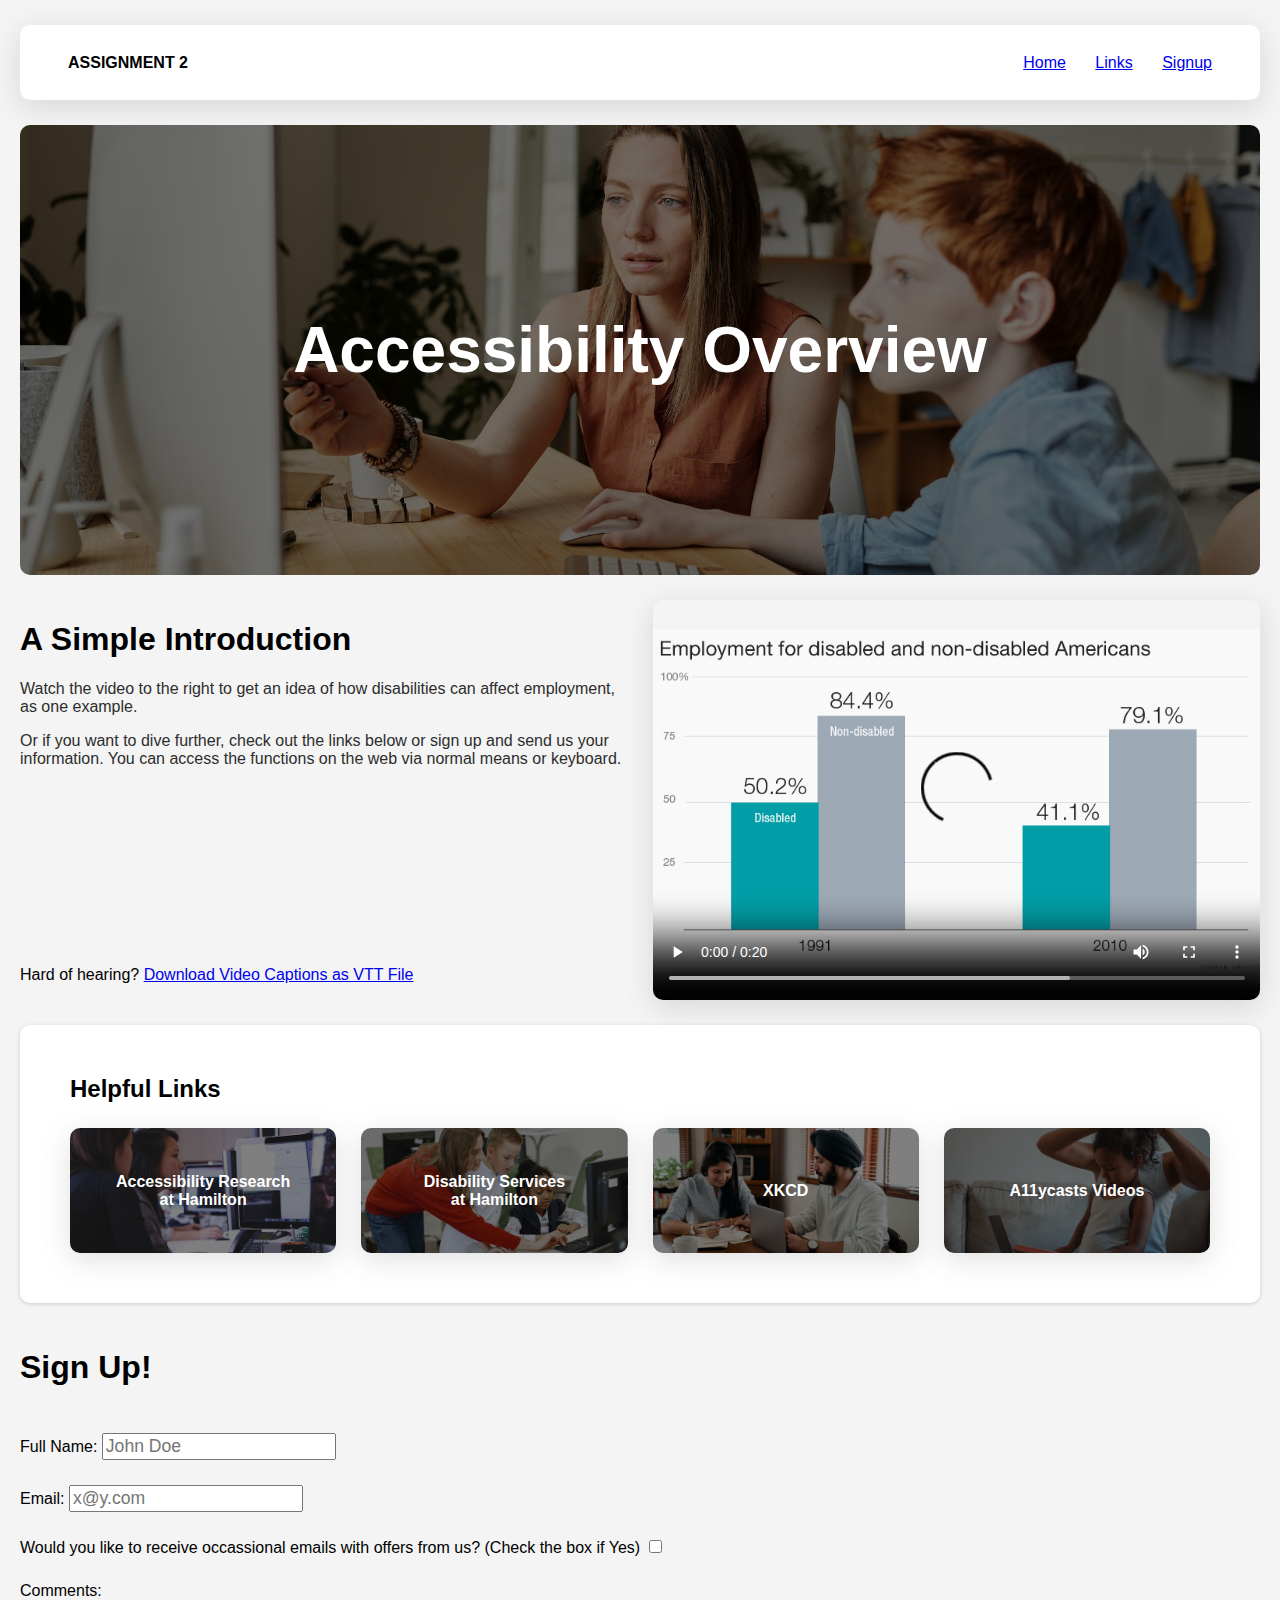
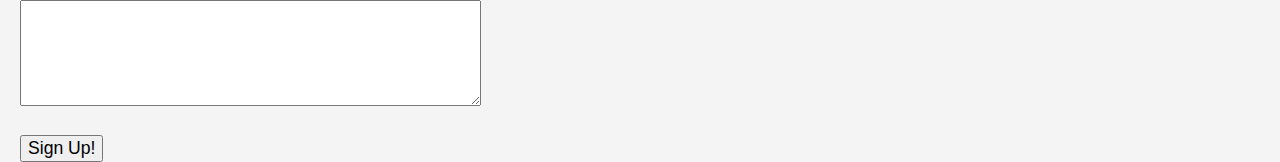
==== index.html @ 68d7fa78 "no tab indexes" ====
<!DOCTYPE html>
<html lang="en">
  <head>
    <meta charset="UTF-8" />
    <meta http-equiv="X-UA-Compatible" content="IE=edge" />
    <meta name="viewport" content="width=device-width, initial-scale=1.0" />
    <title>Accessibility Course Overview</title>
    <link rel="stylesheet" href="index.css" />
  </head>
  <body>
    <div class="container">
      <nav class="navigation">
        <h4>ASSIGNMENT 2</h4>
        <div class="links">
          <a href="#accessibility_banner">Home</a>
          <a href="#links">Links</a>
          <a href="#signup">Signup</a>
        </div>
      </nav>

      <div id="accessibility_banner">
        <h1 id="overview_text">Accessibility Overview</h1>
      </div>

      <div id="video_container">
        <div id="video_information">
          <div class="video_info_text">
            <h1>A Simple Introduction</h1>
            <p>
              Watch the video to the right to get an idea of how disabilities
              can affect employment, as one example.
            </p>
            <p>
              Or if you want to dive further, check out the links below or sign
              up and send us your information. You can access the functions on
              the web via normal means or keyboard.
            </p>
          </div>
          <p class="download_vtt">
            <span>Hard of hearing? </span>
            <a href="captions/employment-movie.vtt" download
              >Download Video Captions as VTT File</a
            >
          </p>
        </div>

        <video
          poster="video/employment-graph.jpg"
          title="videoplayer"
          width="480"
          height="360"
          id="thevideo"
          controls
        >
          <source src="video/employment-movie.mp4" type="video/mp4" />
          <track
            kind="captions"
            src="captions/employment-movie.vtt"
            srclang="en"
            label="English captions"
          />
        </video>
      </div>

      <div id="links_container">
        <div class="heading2">Helpful Links</div>

        <ul id="links">
          <li>
            <a role="button" href="https://www.barnardhci.com" target="_blank">
              Accessibility Research <br />
              at Hamilton
            </a>
          </li>
          <li>
            <a
              role="button"
              href="https://www.hamilton.edu/offices/dos/accessibility"
              target="_blank"
            >
              Disability Services <br />
              at Hamilton
            </a>
          </li>
          <li>
            <a role="button" href="https://xkcd.com/" target="_blank">XKCD</a>
          </li>
          <li>
            <a
              role="button"
              href="https://www.youtube.com/watch?v=HtTyRajRuyY"
              target="_blank"
            >
              A11ycasts Videos
            </a>
          </li>
        </ul>
      </div>

      <h1 id="signup" class="heading">Sign Up!</h1>

      <form id="sign-up-form">
        <label for="name">
          Full Name:
          <input
            type="text"
            name="name"
            size="20"
            id="name"
            placeholder="John Doe"
            required
          />
        </label>
        <label for="email">
          Email:
          <input
            id="email"
            name="email"
            type="email"
            size="20"
            placeholder="x@y.com"
            required
          />
        </label>
        <label for="spam_checkbox">
          Would you like to receive occassional emails with offers from us?
          (Check the box if Yes)
          <input type="checkbox" name="spam_checkbox" id="spam_checkbox" />
        </label>
        <label for="comments">
          Comments: <br />
          <textarea rows="5" cols="40" name="comments"></textarea>
        </label>
        <label for="submit">
          <input
            onclick="submitForm()"
            name="submit"
            type="submit"
            value="Sign Up!"
            id="signupbutton"
          />
        </label>
      </form>
    </div>

    <script src="index.js"></script>
  </body>
</html>
---- index.css ----
* {
  box-sizing: border-box;
}

html,
body {
  margin: 0;
  padding: 0 10px;
  font-family: arial;
  font-size: 16px;
  background-color: #f4f4f4;
}

@media screen and (max-width: 850px) {
  html,
  body {
    font-size: 14px;
  }
}

@media screen and (max-width: 450px) {
  html,
  body {
    font-size: 12px;
  }
}

.container {
  margin: auto;
  max-width: 1250px;
  width: 100%;

  display: flex;
  flex-direction: column;
  gap: 25px;
}

nav {
  margin-top: 25px;
  width: 100%;
  height: 75px;
  box-shadow: rgba(100, 100, 111, 0.2) 0px 7px 29px 0px;
  display: flex;
  flex-direction: row;
  justify-content: space-between;
  align-items: center;
  padding: 0 3em;
  border-radius: 10px;
  background-color: white;
}

nav a {
  margin-left: 25px;
}

.heading {
  font-weight: bold;
  font-size: 2em;
}

.heading2 {
  font-weight: bold;
  font-size: 1.5em;
}

#accessibility_banner {
  user-select: none;
  display: grid;
  place-items: center;
  width: 100%;
  min-height: 450px;
  background: linear-gradient(rgba(0, 0, 0, 0.5), rgba(0, 0, 0, 0.5)),
    url(pics/accessibility_banner_bg.jpg);
  background-size: cover;
  background-position: center;
  border-radius: 10px;
}

#overview_text {
  color: white;
  font-size: 4em;
  text-align: center;
}

#video_container {
  height: 400px;
  display: grid;
  grid-template-columns: 1fr 1fr;
  gap: 25px;
}

#thevideo {
  width: 100%;
  height: 100%;
  border-radius: 10px;
  box-shadow: rgba(100, 100, 111, 0.2) 0px 7px 29px 0px;
}

#video_information {
  display: flex;
  flex-direction: column;
  justify-content: space-between;
}

.video_info_text > p {
  color: #2d2d2d;
}

#links_container {
  padding: 50px;
  border-radius: 10px;
  width: 100%;
  display: flex;
  flex-direction: column;
  gap: 25px;
  box-shadow: rgba(0, 0, 0, 0.16) 0px 1px 4px;
  background-color: white;
}

#links {
  margin: 0;
  padding: 0;
  width: 100%;
  height: 125px;
  display: grid;
  grid-template-columns: repeat(4, 1fr);
  gap: 25px;
}

#links li {
  list-style: none;
  box-shadow: rgba(100, 100, 111, 0.2) 0px 7px 29px 0px;
  border-radius: 10px;
  transition-duration: 0.5s;
}

#links li:hover {
  box-shadow: rgba(0, 0, 0, 0.25) 0px 54px 55px,
    rgba(0, 0, 0, 0.12) 0px -12px 30px, rgba(0, 0, 0, 0.12) 0px 4px 6px,
    rgba(0, 0, 0, 0.17) 0px 12px 13px, rgba(0, 0, 0, 0.09) 0px -3px 5px;
}

#links li:nth-of-type(1) {
  background: linear-gradient(rgba(0, 0, 0, 0.5), rgba(0, 0, 0, 0.5)),
    url(pics/link_accessibility_hamilton.jpg);
  background-position: center;
  background-size: cover;
}

#links li:nth-of-type(2) {
  background: linear-gradient(rgba(0, 0, 0, 0.5), rgba(0, 0, 0, 0.5)),
    url(pics/link_disability_hamilton.jpg);
  background-position: center;
  background-size: cover;
}

#links li:nth-of-type(3) {
  background: linear-gradient(rgba(0, 0, 0, 0.5), rgba(0, 0, 0, 0.5)),
    url(pics/link_kxcd.jpg);
  background-position: center;
  background-size: cover;
}

#links li:nth-of-type(4) {
  background: linear-gradient(rgba(0, 0, 0, 0.5), rgba(0, 0, 0, 0.5)),
    url(pics/link_a11ycasts.jpg);
  background-position: center;
  background-size: cover;
}

#links li a {
  width: 100%;
  height: 100%;
  display: grid;
  place-items: center;
  text-align: center;
  text-decoration: none;
  color: white;
  font-weight: bold;
}

form {
  display: flex;
  flex-direction: column;
  gap: 25px;
}

input,
textarea {
  font-size: 1.1em;
}
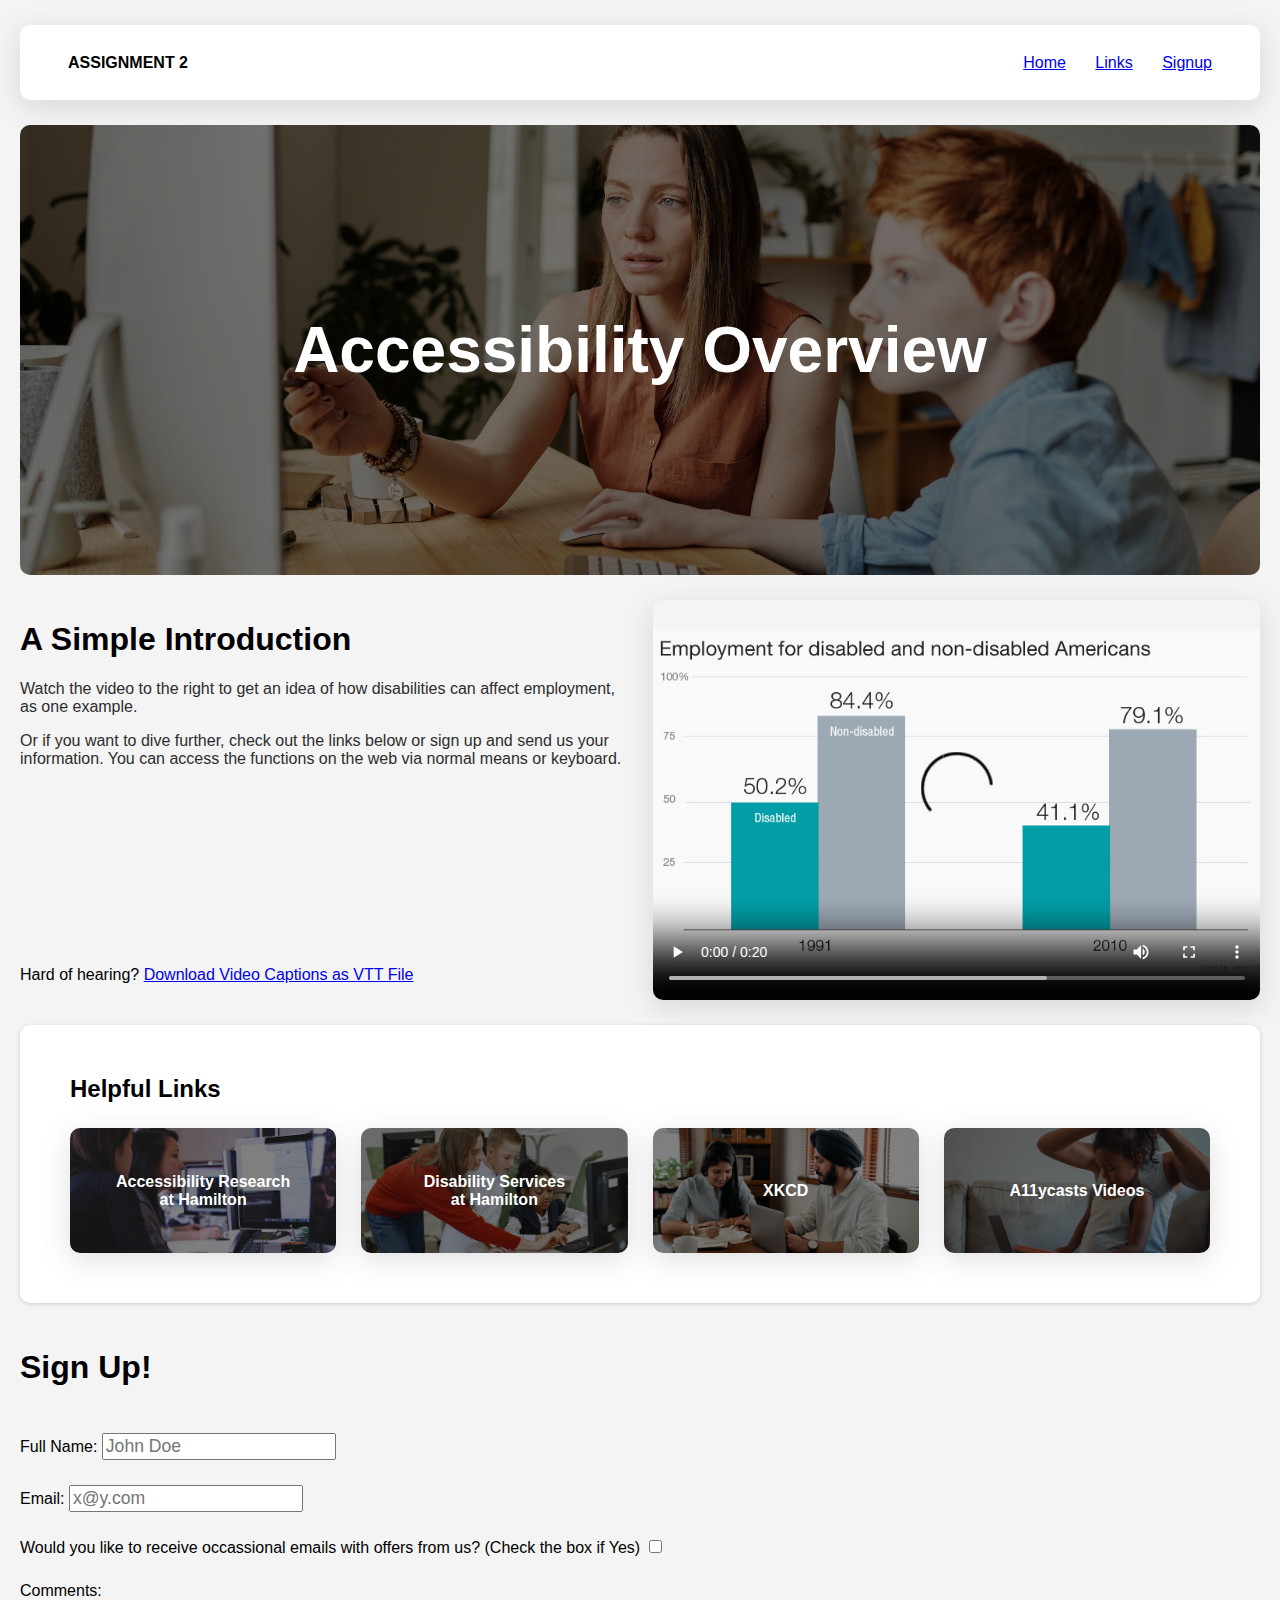
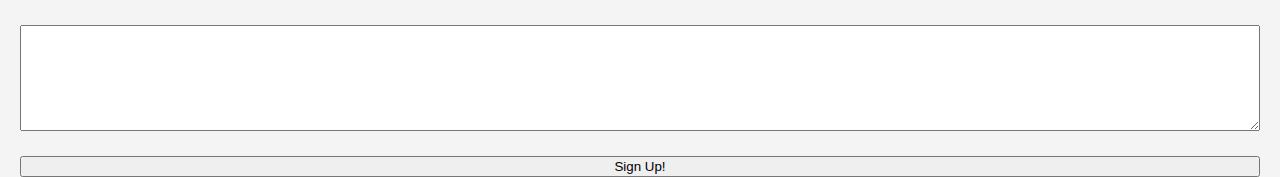
==== commit 7db12436: "button fix" ====
--- a/index.html
+++ b/index.html
@@ -111,6 +111,7 @@
             required
           />
         </label>
+
         <label for="email">
           Email:
           <input
@@ -122,24 +123,19 @@
             required
           />
         </label>
+
         <label for="spam_checkbox">
           Would you like to receive occassional emails with offers from us?
           (Check the box if Yes)
           <input type="checkbox" name="spam_checkbox" id="spam_checkbox" />
         </label>
-        <label for="comments">
-          Comments: <br />
-          <textarea rows="5" cols="40" name="comments"></textarea>
-        </label>
-        <label for="submit">
-          <input
-            onclick="submitForm()"
-            name="submit"
-            type="submit"
-            value="Sign Up!"
-            id="signupbutton"
-          />
-        </label>
+
+        <label for="comments">Comments: </label>
+        <textarea rows="5" cols="40" name="comments"></textarea>
+
+        <button onclick="submitForm()" type="submit" id="signupbutton">
+          Sign Up!
+        </button>
       </form>
     </div>
 
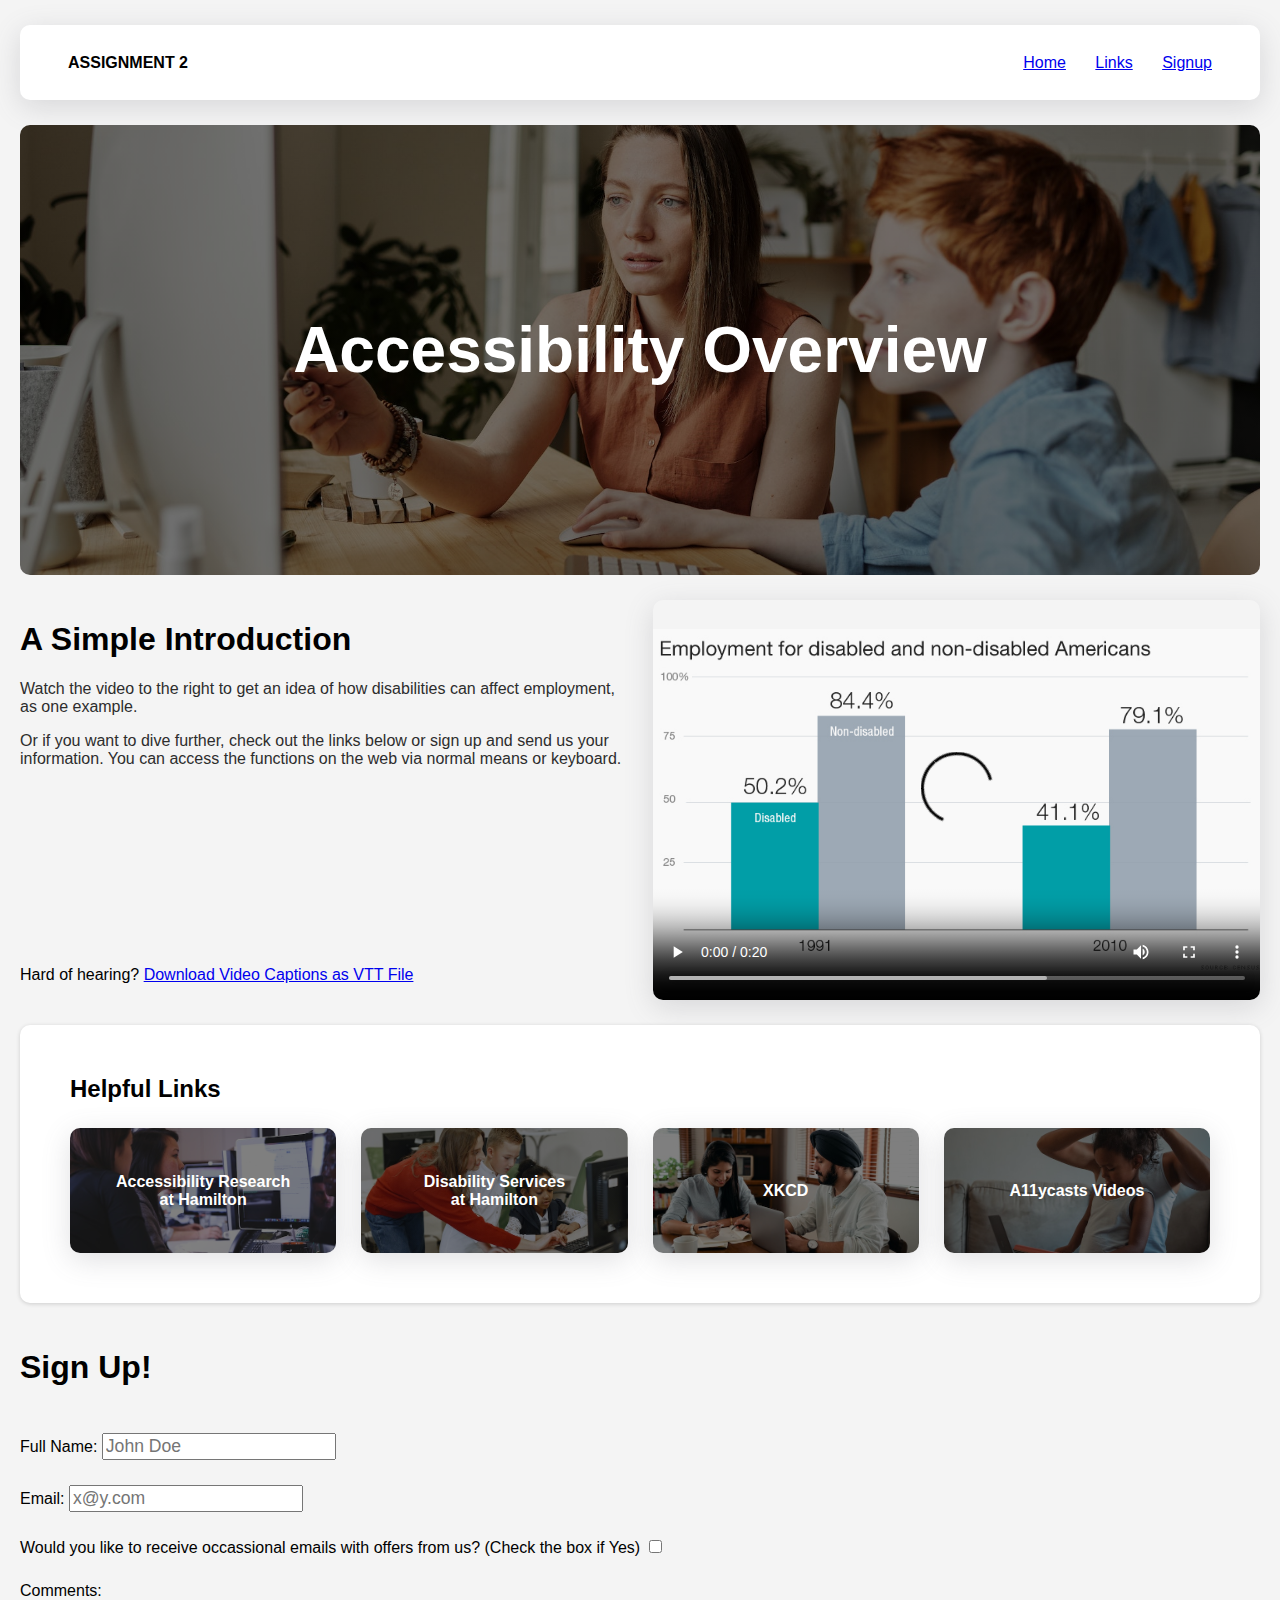
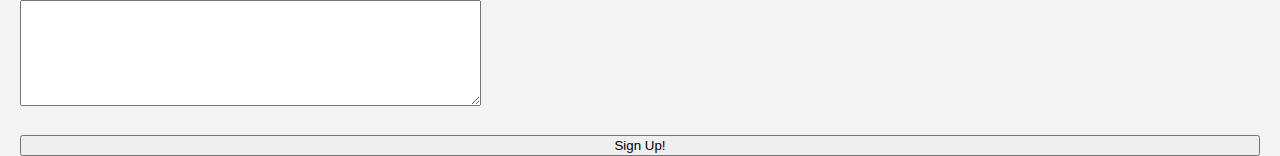
==== commit 5a547f0c: "fix" ====
--- a/index.html
+++ b/index.html
@@ -130,8 +130,11 @@
           <input type="checkbox" name="spam_checkbox" id="spam_checkbox" />
         </label>
 
-        <label for="comments">Comments: </label>
-        <textarea rows="5" cols="40" name="comments"></textarea>
+        <label for="comments"
+          >Comments:
+          </br>
+          <textarea rows="5" cols="40" name="comments"></textarea>
+        </label>
 
         <button onclick="submitForm()" type="submit" id="signupbutton">
           Sign Up!
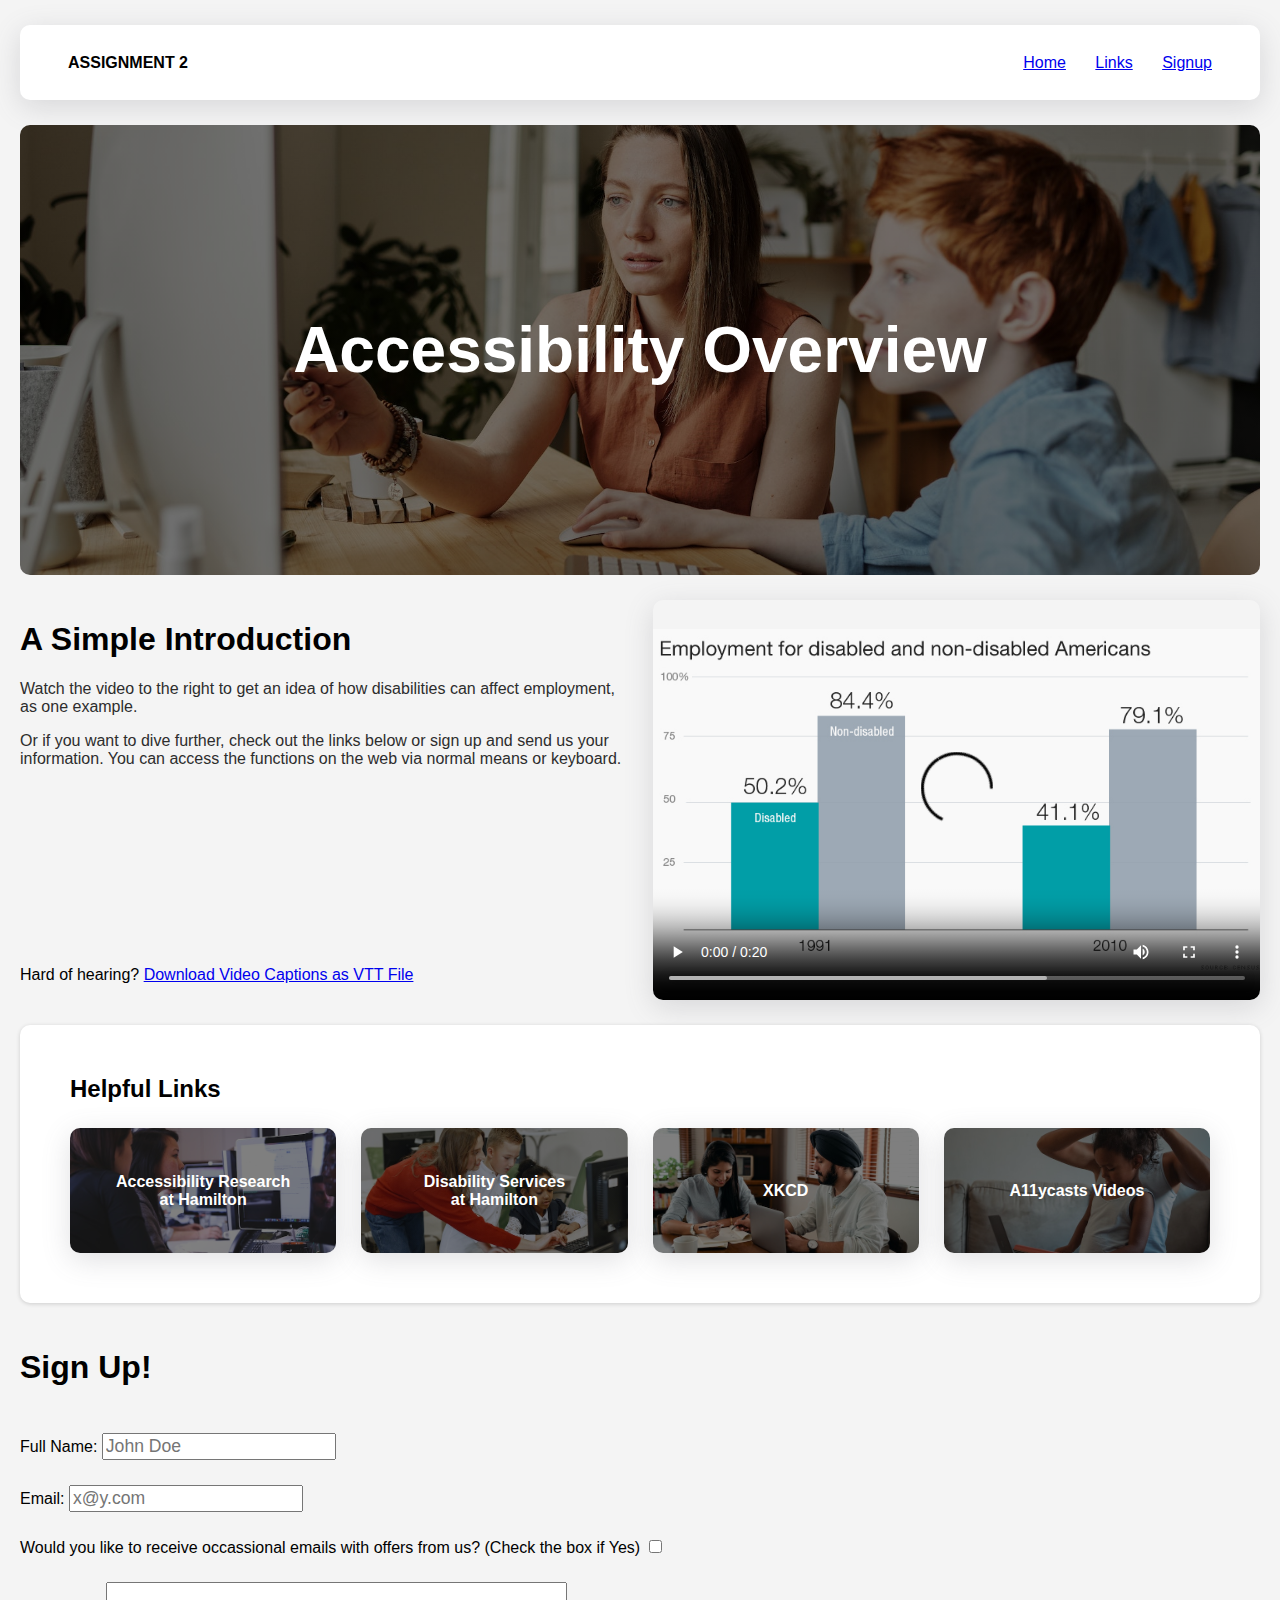
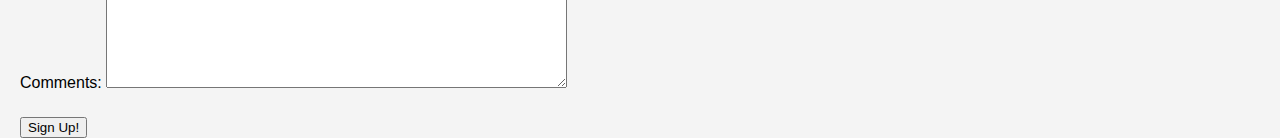
==== commit de3ee8b6: "fix" ====
--- a/index.html
+++ b/index.html
@@ -132,13 +132,19 @@
 
         <label for="comments"
           >Comments:
-          </br>
           <textarea rows="5" cols="40" name="comments"></textarea>
         </label>
 
-        <button onclick="submitForm()" type="submit" id="signupbutton">
-          Sign Up!
-        </button>
+        <label for="submit">
+          <button
+            onclick="submitForm()"
+            name="submit"
+            type="submit"
+            id="signupbutton"
+          >
+            Sign Up!
+          </button>
+        </label>
       </form>
     </div>
 
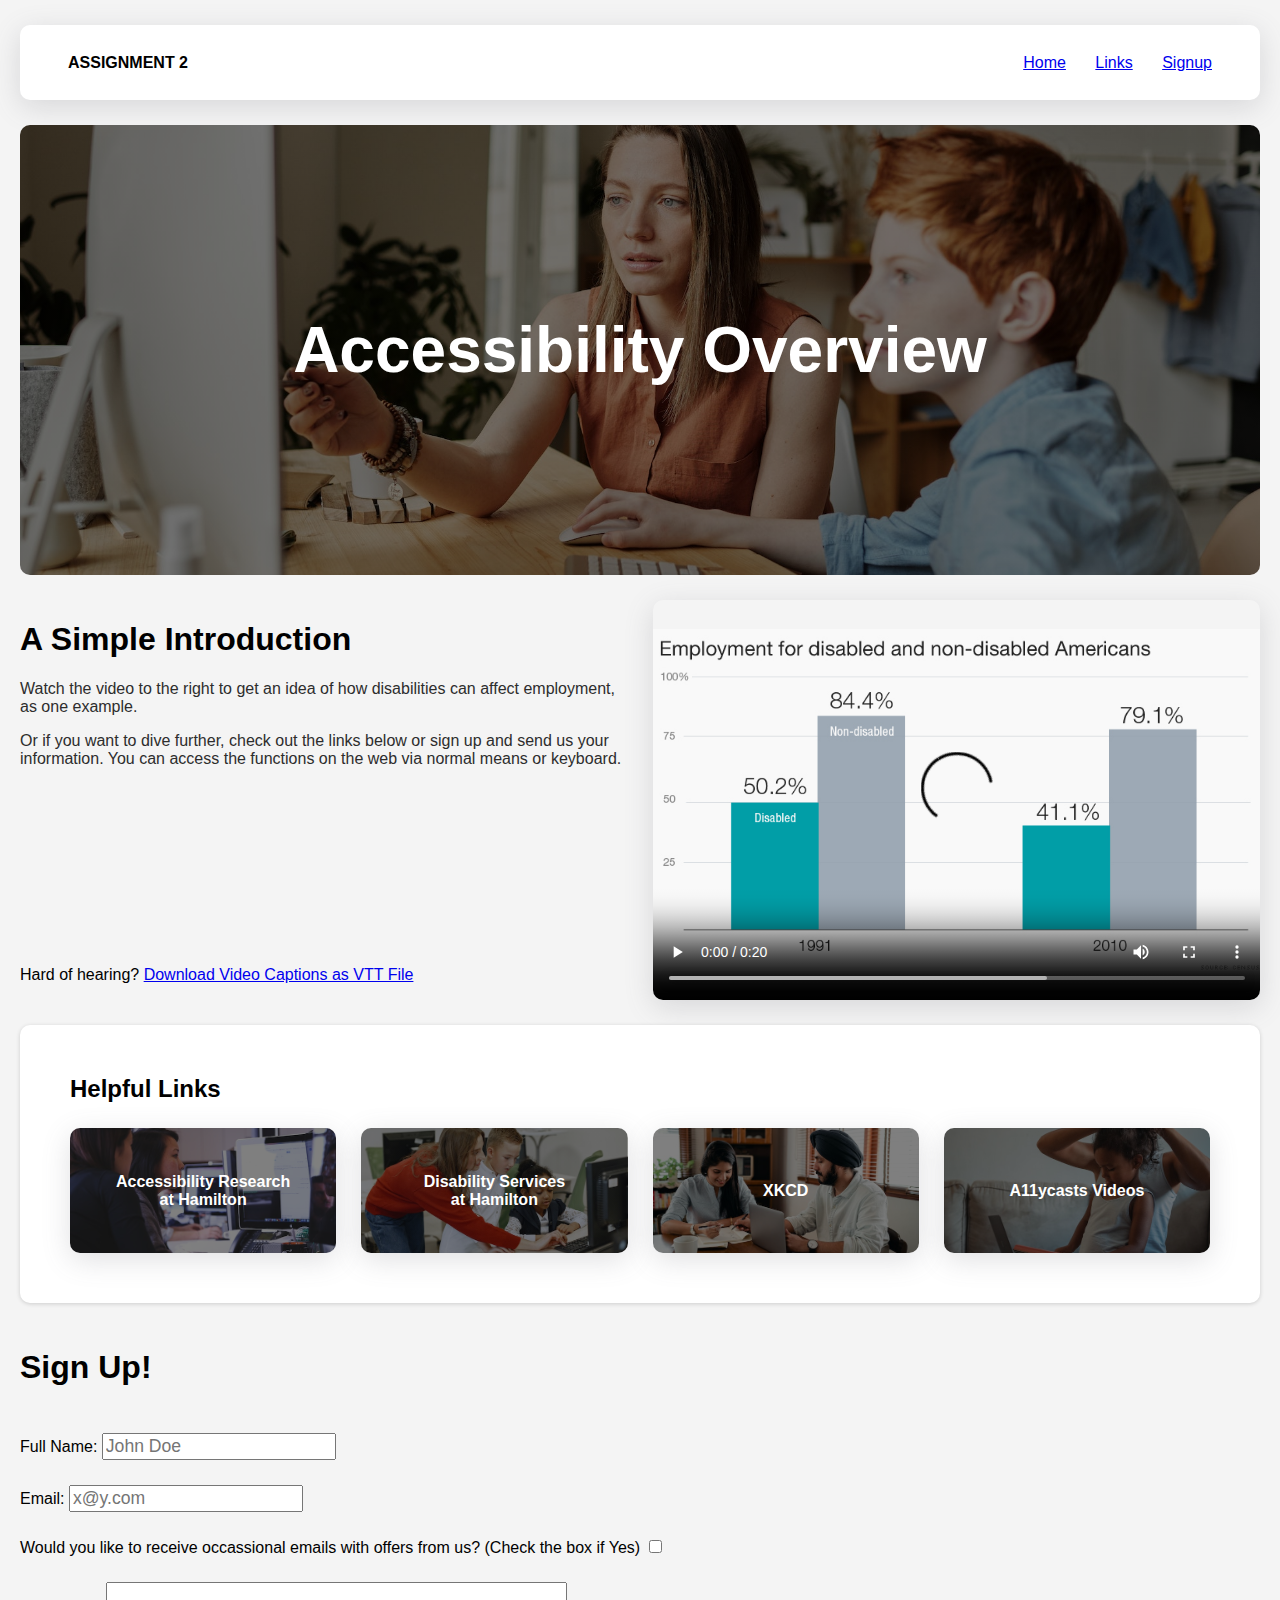
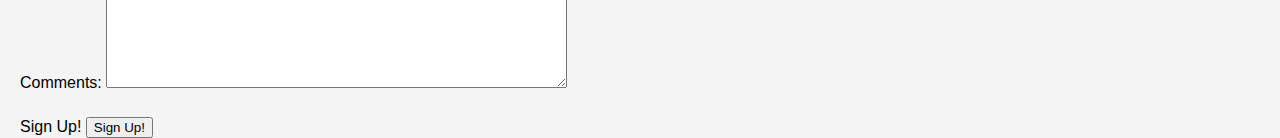
==== commit b7f1468d: "fix" ====
--- a/index.html
+++ b/index.html
@@ -136,6 +136,7 @@
         </label>
 
         <label for="submit">
+          Sign Up!
           <button
             onclick="submitForm()"
             name="submit"
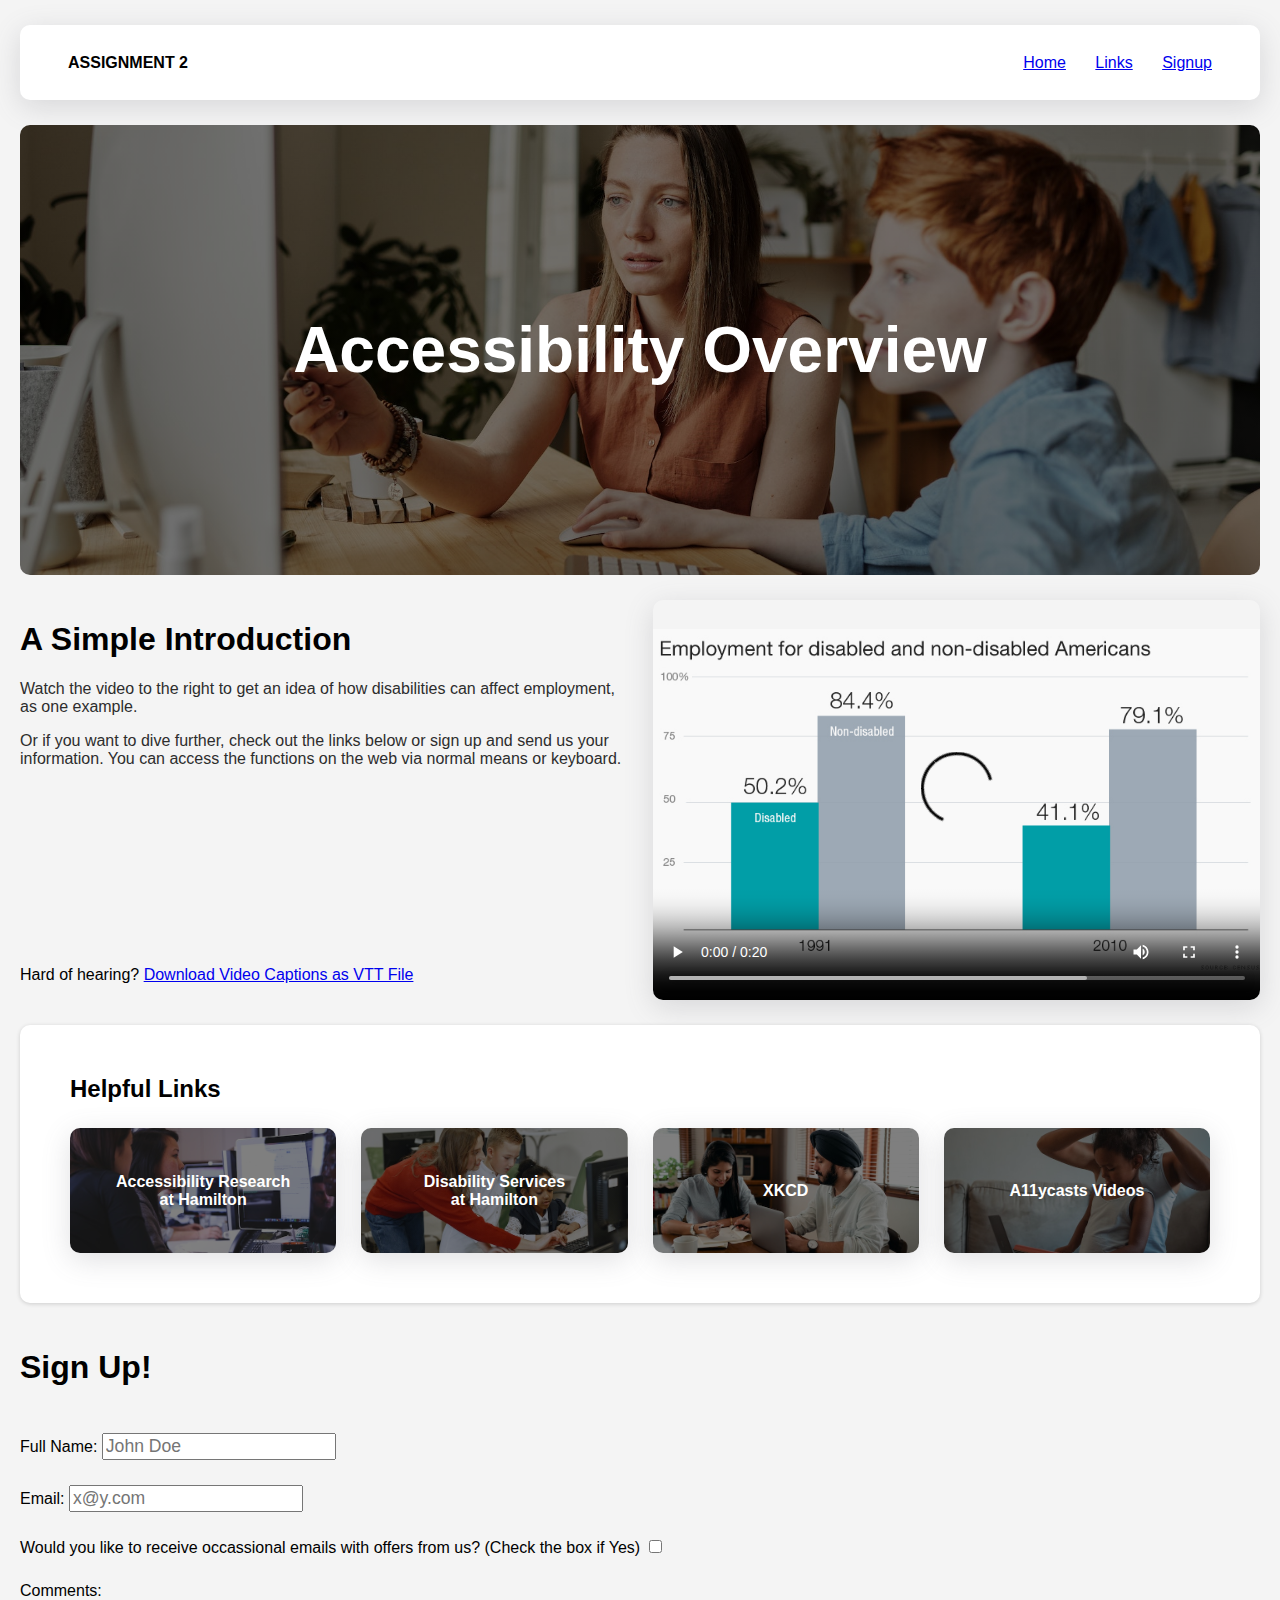
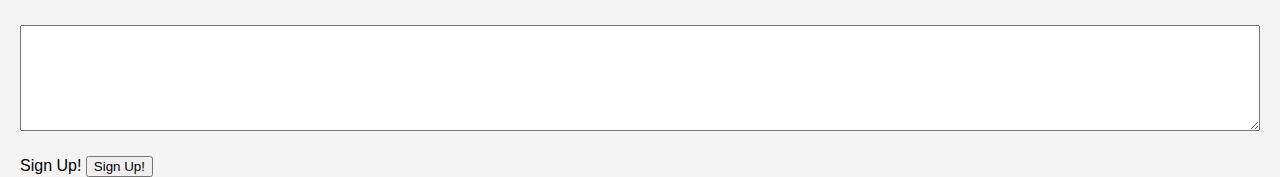
==== commit 908b38c7: "fix?" ====
--- a/index.html
+++ b/index.html
@@ -130,10 +130,8 @@
           <input type="checkbox" name="spam_checkbox" id="spam_checkbox" />
         </label>
 
-        <label for="comments"
-          >Comments:
-          <textarea rows="5" cols="40" name="comments"></textarea>
-        </label>
+        <label for="comments">Comments: </label>
+        <textarea rows="5" cols="40" name="comments"></textarea>
 
         <label for="submit">
           Sign Up!
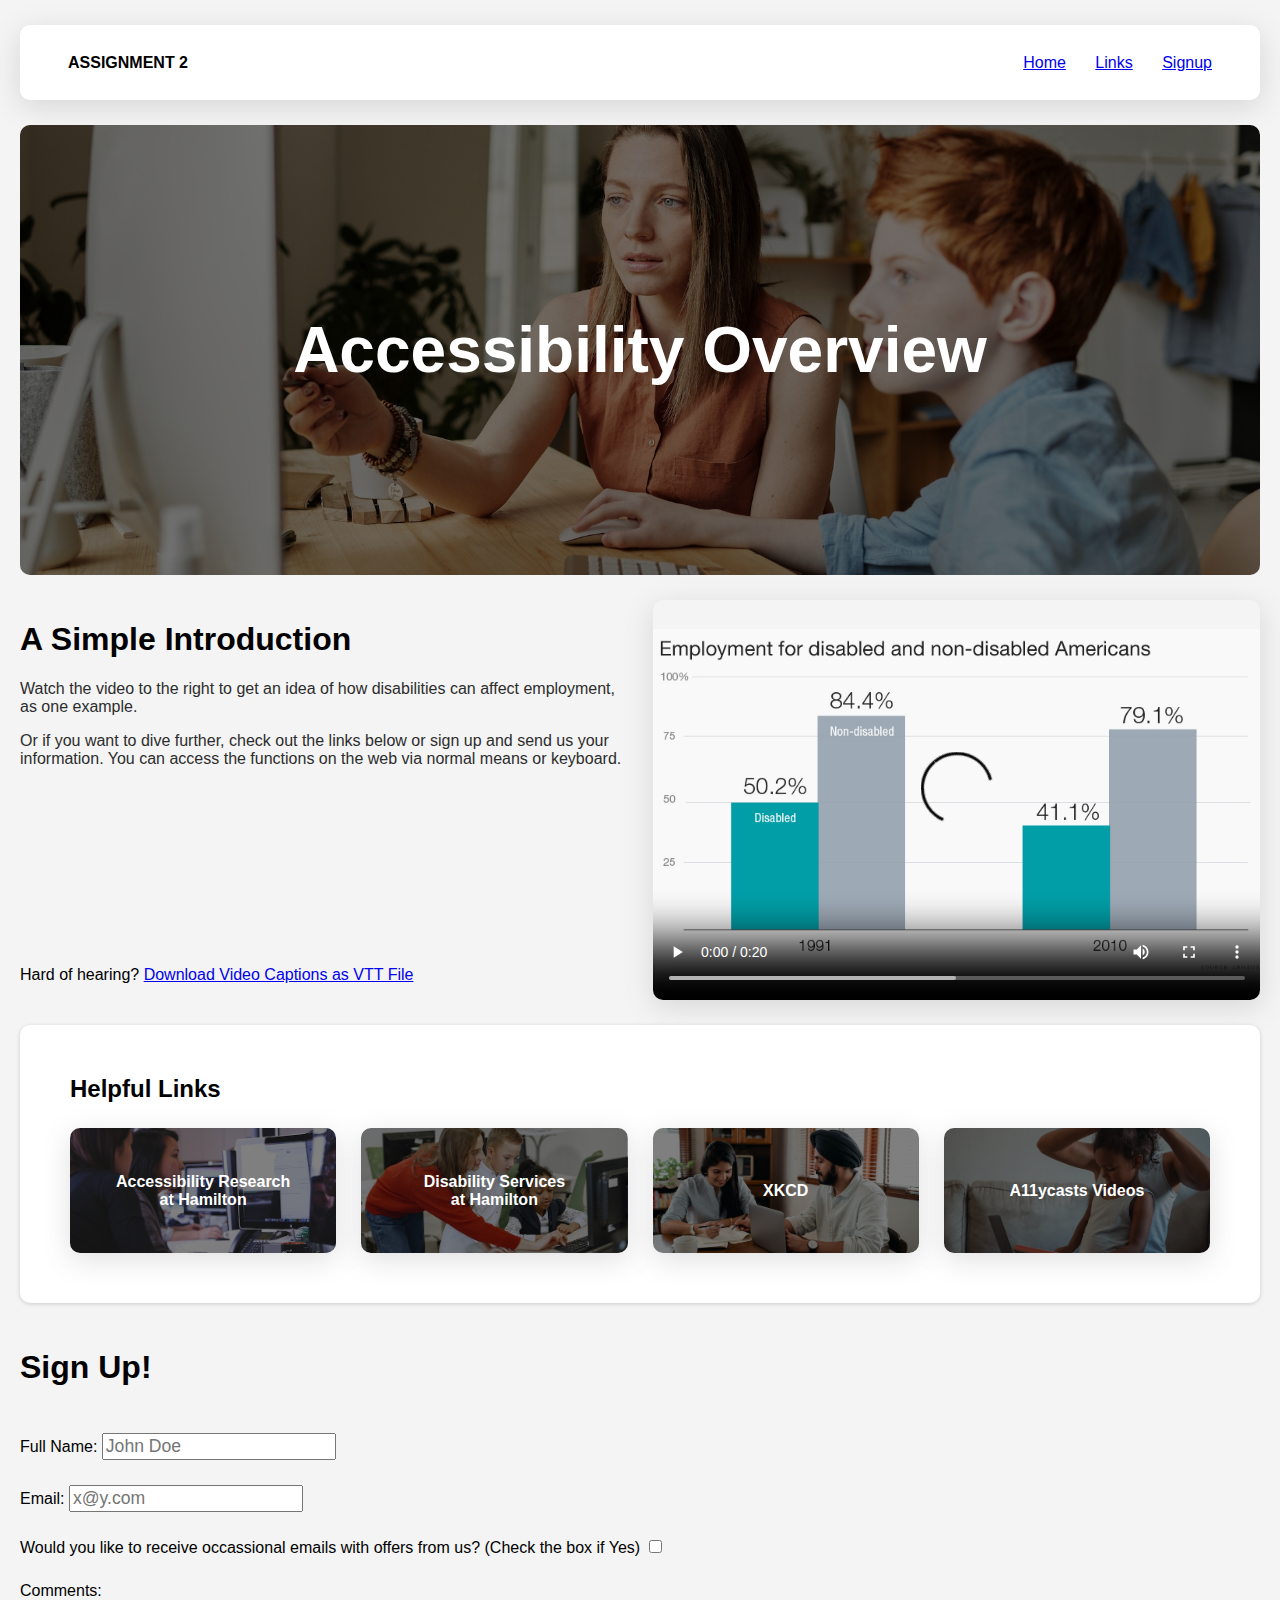
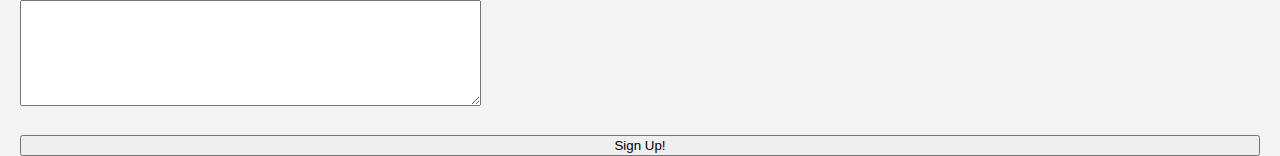
==== commit 3cfaa9e3: "fix" ====
--- a/index.html
+++ b/index.html
@@ -130,20 +130,20 @@
           <input type="checkbox" name="spam_checkbox" id="spam_checkbox" />
         </label>
 
-        <label for="comments">Comments: </label>
-        <textarea rows="5" cols="40" name="comments"></textarea>
+        <label for="comments"
+          >Comments:
+          <br />
+          <textarea rows="5" cols="40" name="comments"></textarea>
+        </label>
 
-        <label for="submit">
+        <button
+          onclick="submitForm()"
+          name="submit"
+          type="submit"
+          id="signupbutton"
+        >
           Sign Up!
-          <button
-            onclick="submitForm()"
-            name="submit"
-            type="submit"
-            id="signupbutton"
-          >
-            Sign Up!
-          </button>
-        </label>
+        </button>
       </form>
     </div>
 
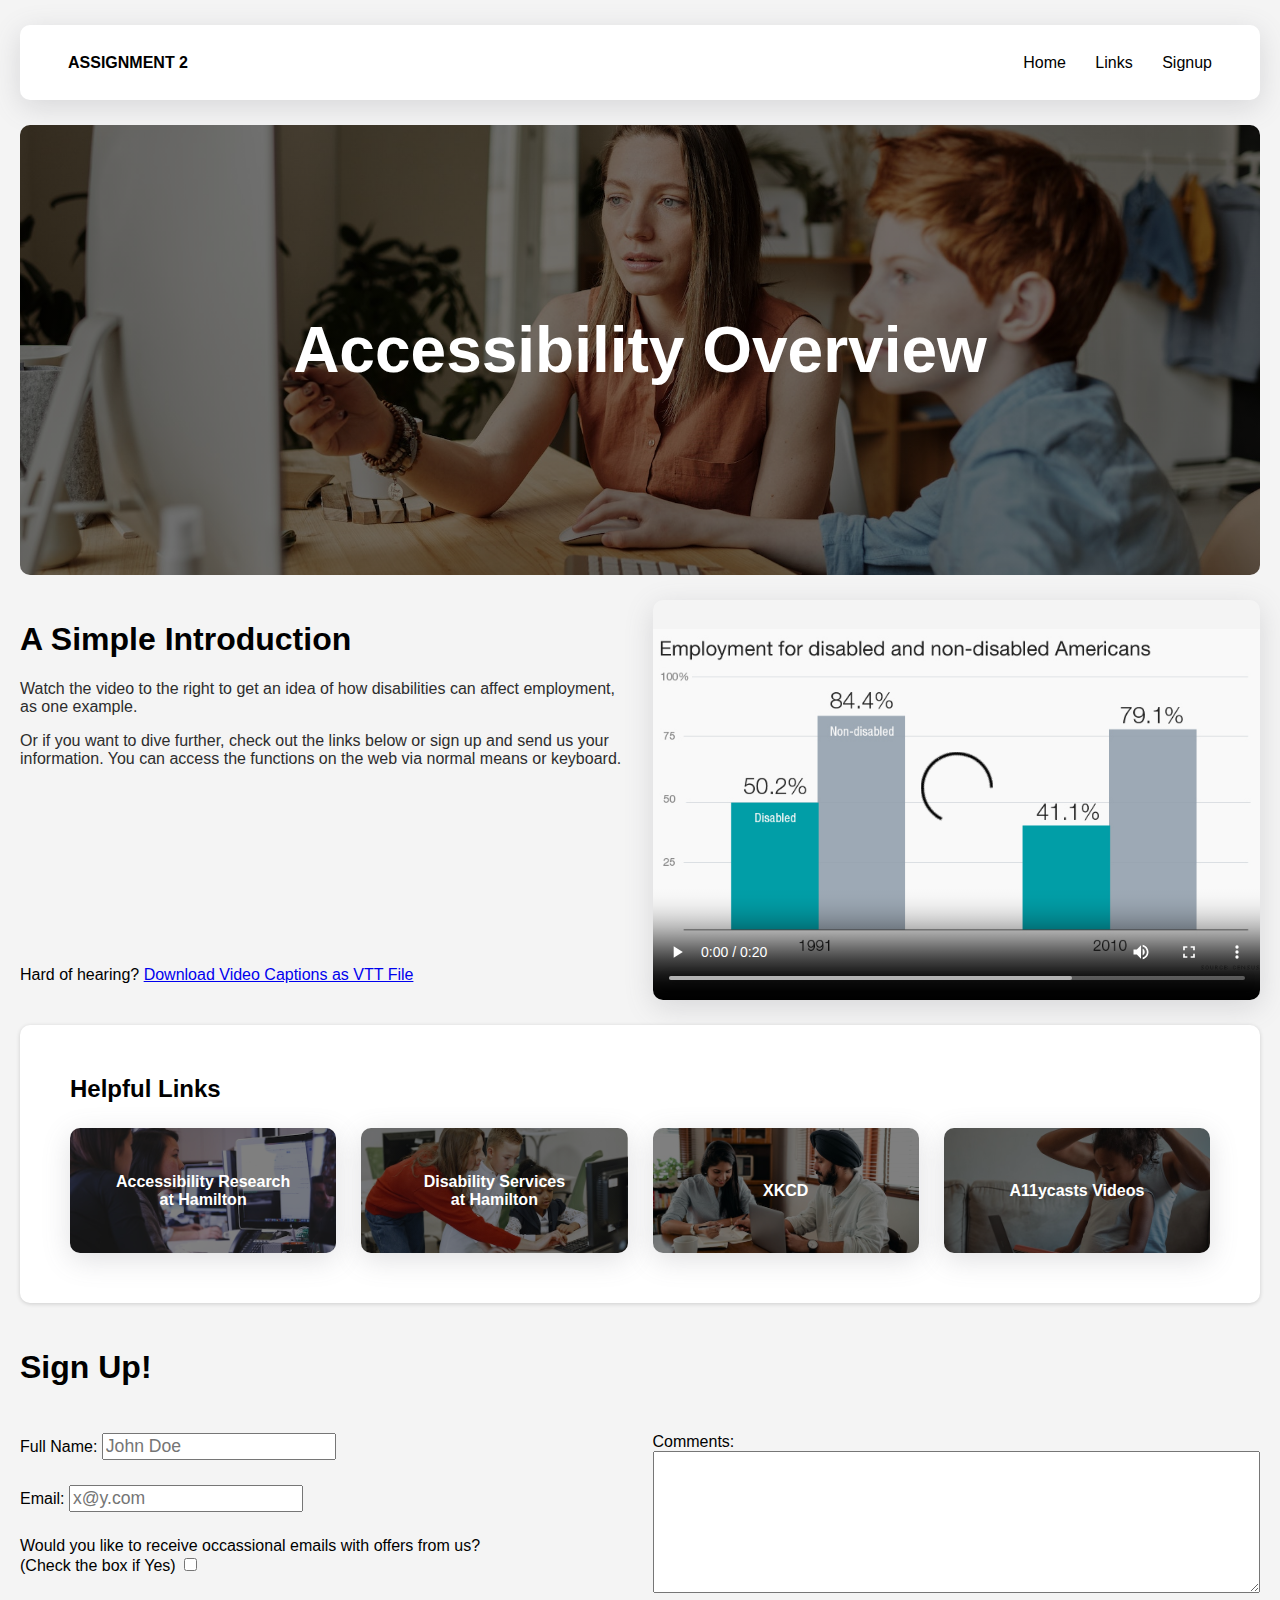
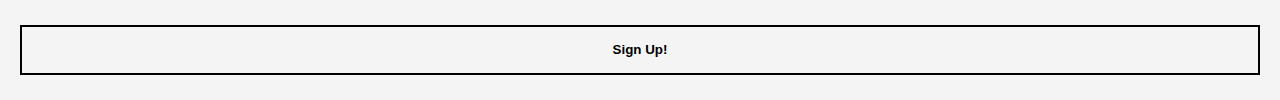
==== commit 4680bb30: "fix" ====
--- a/index.html
+++ b/index.html
@@ -100,41 +100,48 @@
       <h1 id="signup" class="heading">Sign Up!</h1>
 
       <form id="sign-up-form">
-        <label for="name">
-          Full Name:
-          <input
-            type="text"
-            name="name"
-            size="20"
-            id="name"
-            placeholder="John Doe"
-            required
-          />
-        </label>
+        <div id="form_grid">
+          <div class="left_form">
+            <label for="name">
+              Full Name:
+              <input
+                type="text"
+                name="name"
+                size="20"
+                id="name"
+                placeholder="John Doe"
+                required
+              />
+            </label>
 
-        <label for="email">
-          Email:
-          <input
-            id="email"
-            name="email"
-            type="email"
-            size="20"
-            placeholder="x@y.com"
-            required
-          />
-        </label>
+            <label for="email">
+              Email:
+              <input
+                id="email"
+                name="email"
+                type="email"
+                size="20"
+                placeholder="x@y.com"
+                required
+              />
+            </label>
 
-        <label for="spam_checkbox">
-          Would you like to receive occassional emails with offers from us?
-          (Check the box if Yes)
-          <input type="checkbox" name="spam_checkbox" id="spam_checkbox" />
-        </label>
+            <label for="spam_checkbox">
+              Would you like to receive occassional emails with offers from us?
+              <br />
+              (Check the box if Yes)
+              <input type="checkbox" name="spam_checkbox" id="spam_checkbox" />
+            </label>
+          </div>
 
-        <label for="comments"
-          >Comments:
-          <br />
-          <textarea rows="5" cols="40" name="comments"></textarea>
-        </label>
+          <div class="right_form">
+            <label for="comments"
+              >Comments:
+              <br />
+              <textarea rows="5" cols="40" name="comments"></textarea>
+            </label>
+          </div>
+        </div>
 
         <button
           onclick="submitForm()"
--- a/index.css
+++ b/index.css
@@ -51,6 +51,12 @@
 
 nav a {
   margin-left: 25px;
+  color: black;
+  text-decoration: none;
+}
+
+nav a:hover {
+  text-decoration: underline;
 }
 
 .heading {
@@ -179,7 +185,14 @@
   font-weight: bold;
 }
 
-form {
+#form_grid {
+  display: grid;
+  grid-template-columns: 1fr 1fr;
+  gap: 25px;
+  margin-bottom: 50px;
+}
+
+#form_grid .left_form {
   display: flex;
   flex-direction: column;
   gap: 25px;
@@ -189,3 +202,24 @@
 textarea {
   font-size: 1.1em;
 }
+
+textarea {
+  width: 100%;
+  height: 100%;
+}
+
+#signupbutton {
+  width: 100%;
+  margin-bottom: 25px;
+  height: 50px;
+  background-color: transparent;
+  border: 2px solid black;
+  font-weight: bold;
+  cursor: pointer;
+  transition-duration: 0.25s;
+}
+
+#signupbutton:hover {
+  background-color: black;
+  color: white;
+}
